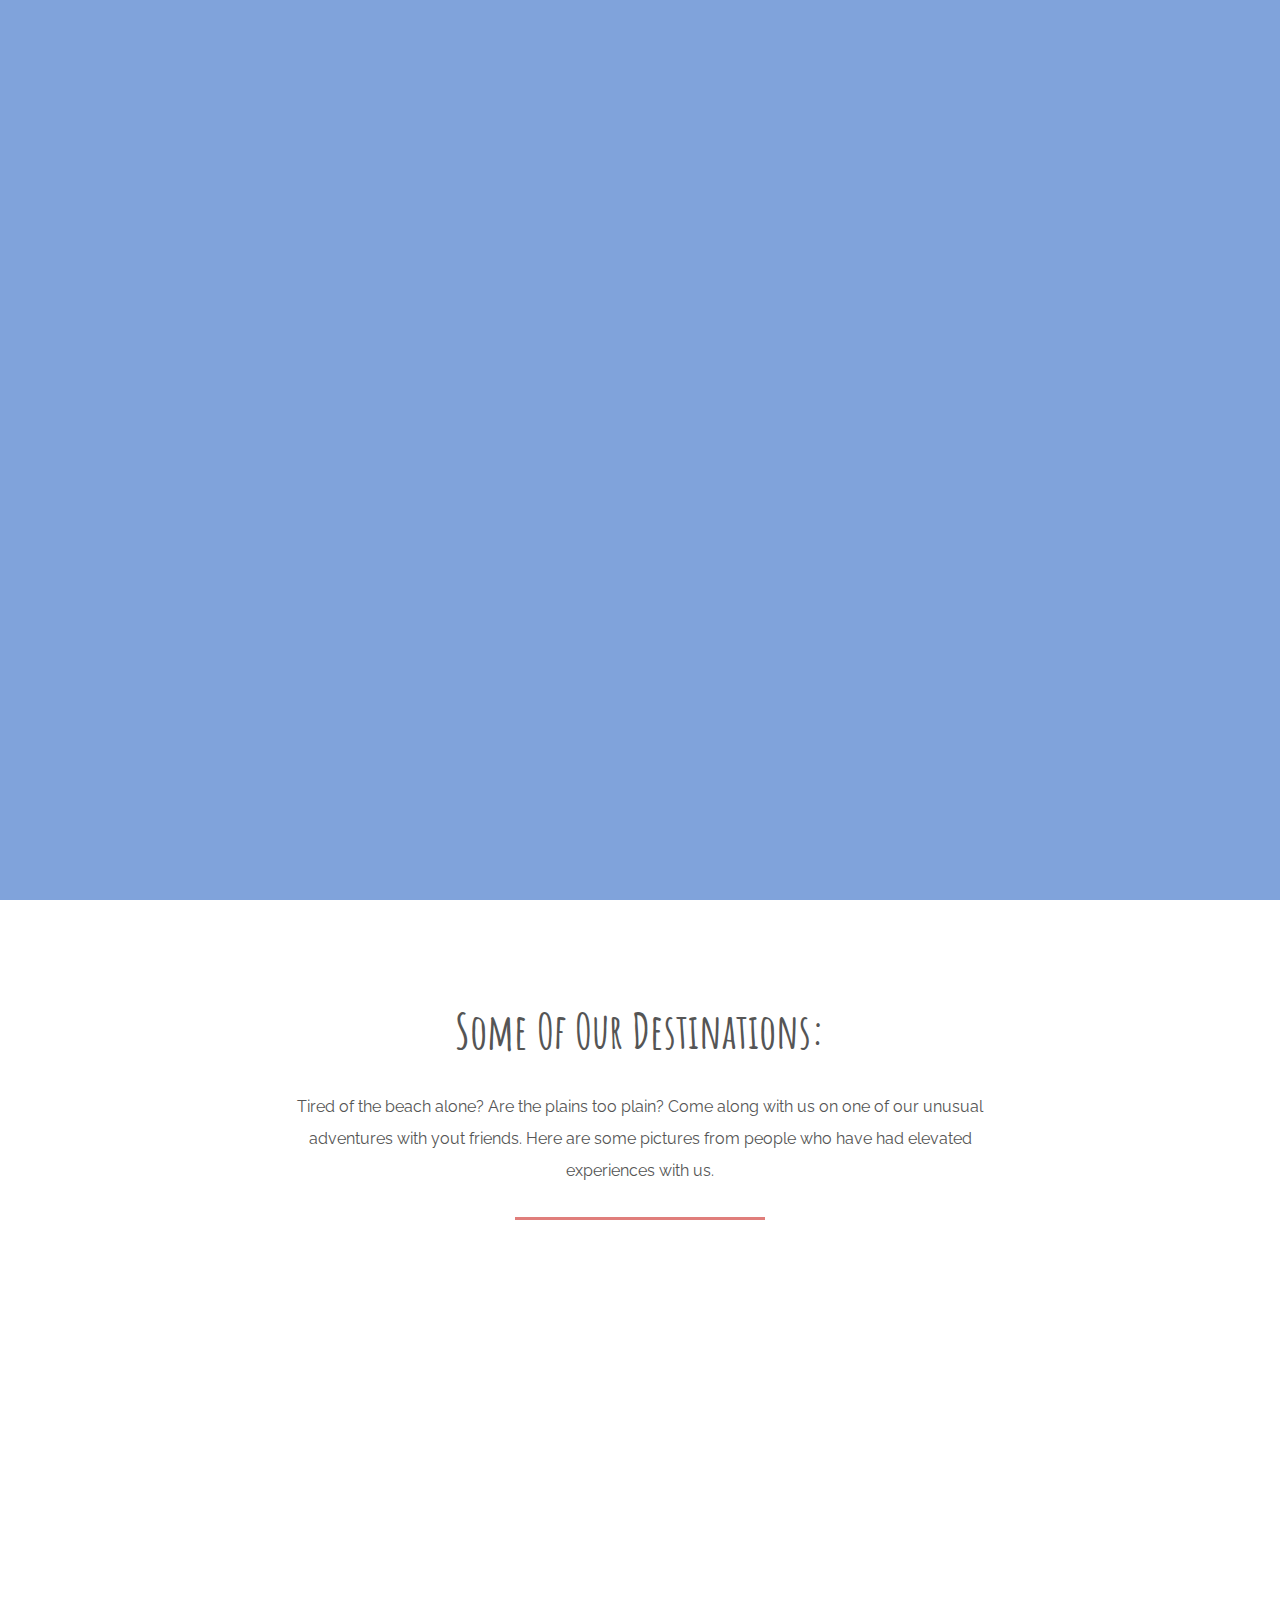
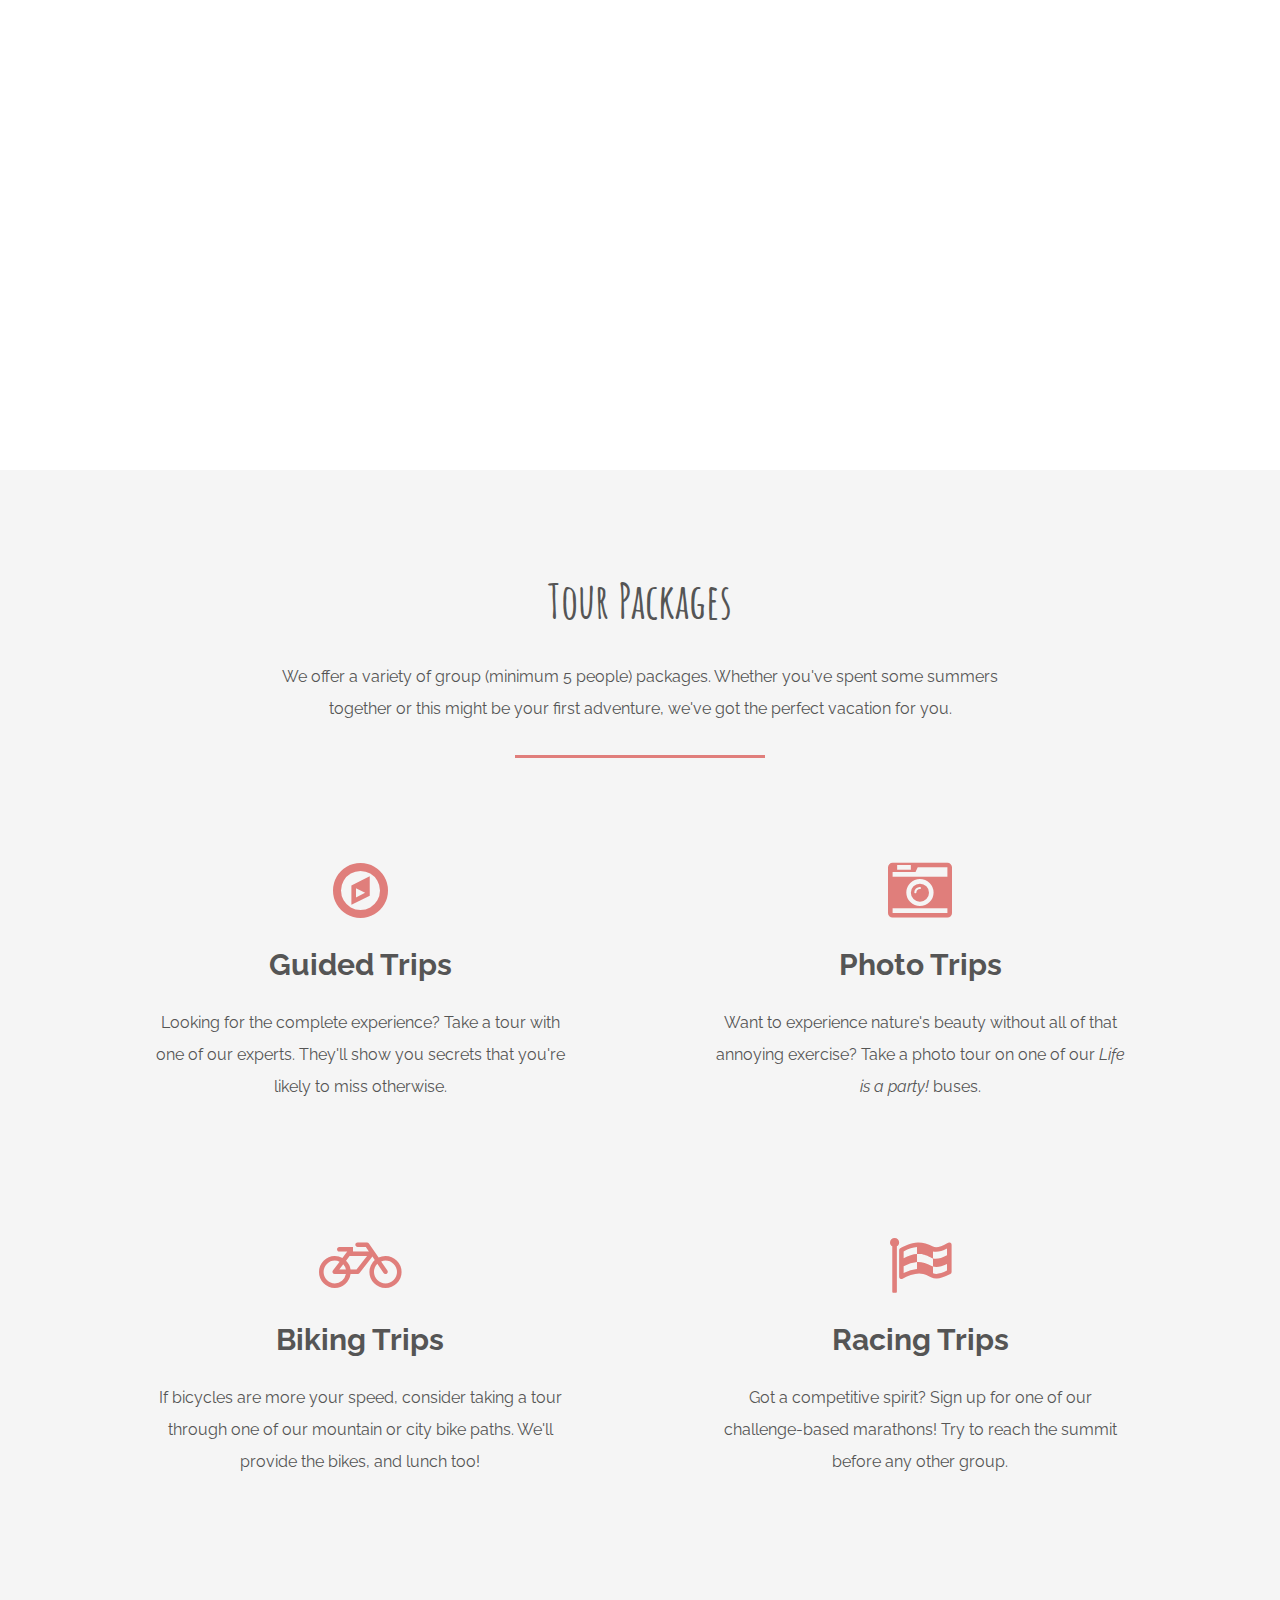
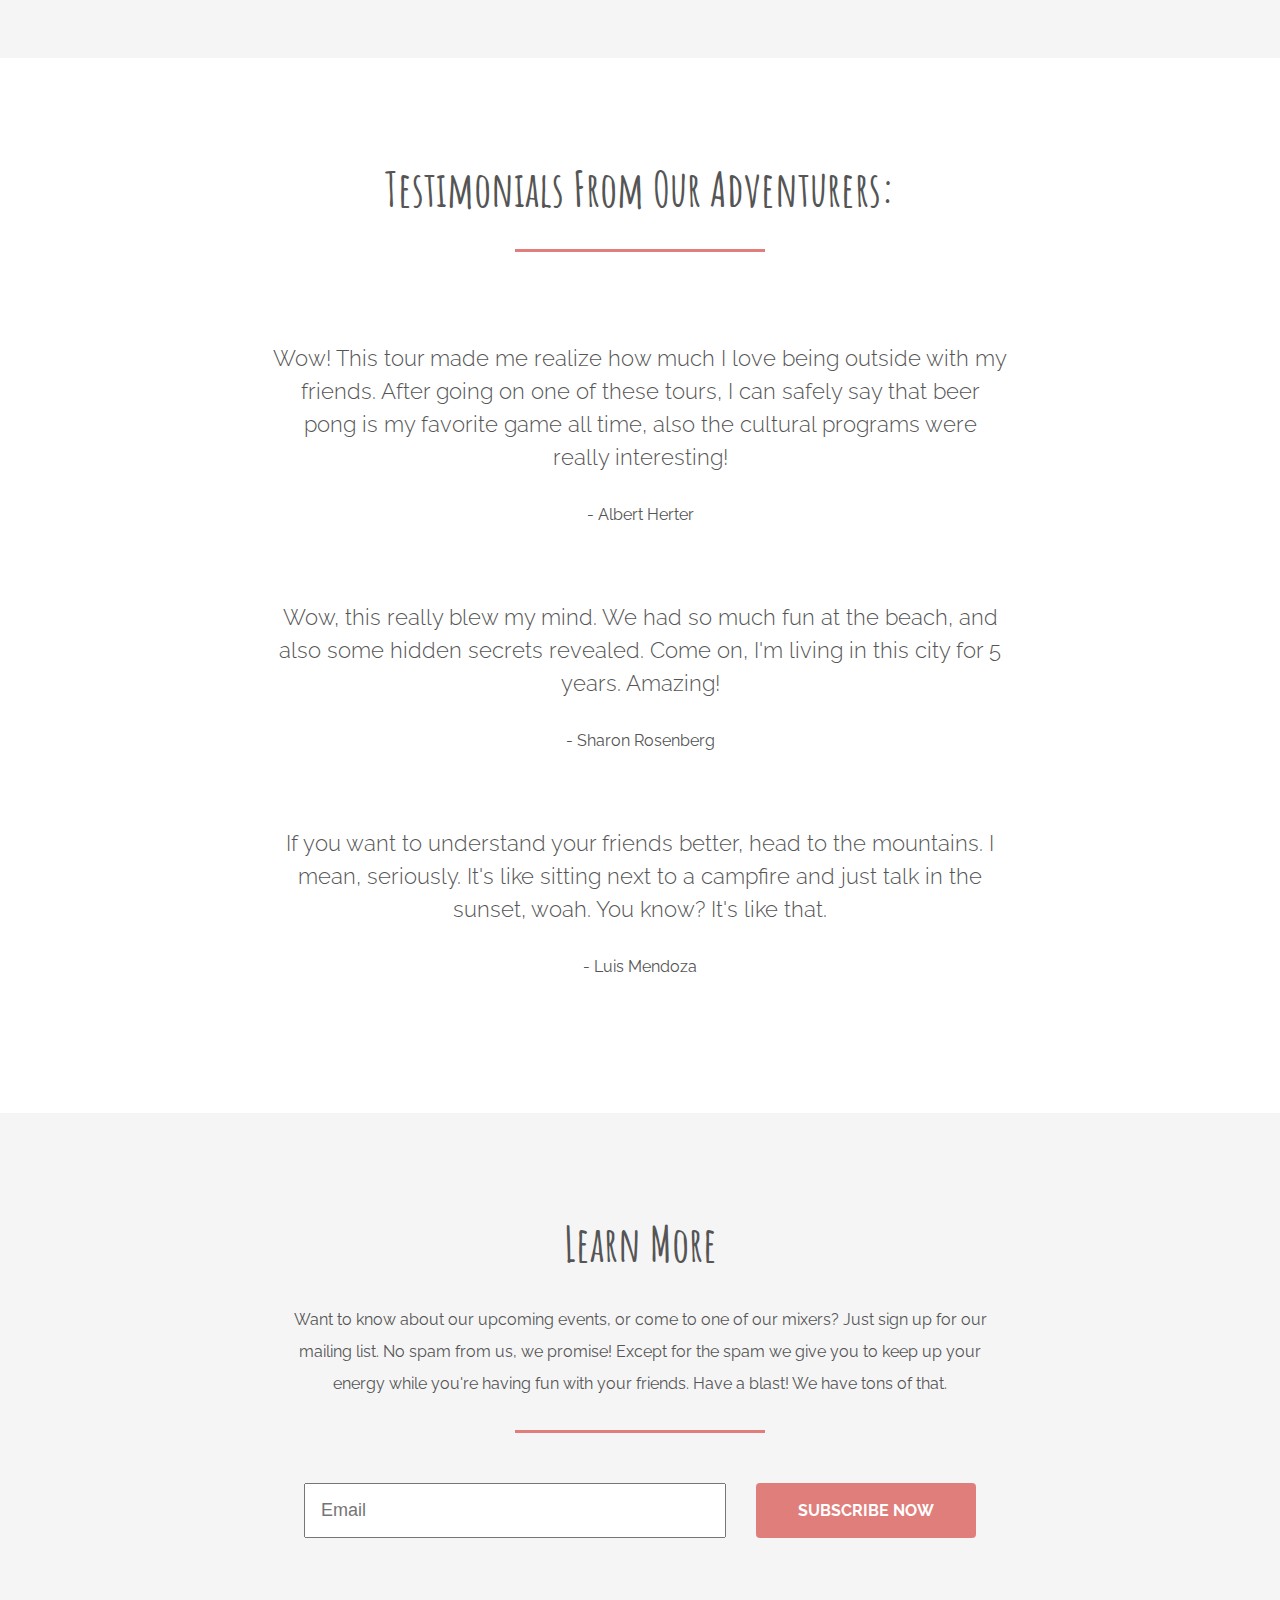
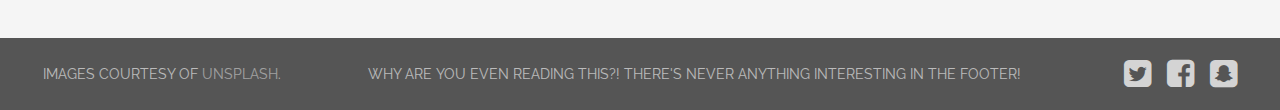
==== index.html @ 046e5c24 "Update and rename index.md to index.html" ====
<!DOCTYPE html>
<html>
<head>
  <meta charset="utf-8">
  <meta name="viewport" content="width=device-width, initial-scale=1">
  <title>Mountain Travel</title>
  <link href="https://fonts.googleapis.com/css?family=Amatic+SC|Raleway" rel="stylesheet">
  <link rel="stylesheet" href="https://maxcdn.bootstrapcdn.com/font-awesome/4.7.0/css/font-awesome.min.css">
  <link rel="stylesheet" href="assets/styles.css">
</head>
<body>
  <!-- Forked from a template on Tutorialzine: https://tutorialzine.com/2016/06/freebie-landing-page-template-with-flexbox -->
  <header>
    <h2><a href="#">Life is a party!</a></h2>
    <nav>
      <li><a href="#">Tours</a></li>
      <li><a href="#">About</a></li>
      <li><a href="#">Contact</a></li>
    </nav>
  </header>

  <section class="hero">
    <div class="background-image"></div>
    <div class="hero-content-area">
      <h1>Life is a party!</h1>
      <h3>Unmissable Adventure Tours With Your Friends</h3>
      <a href="#" class="btn">Contact Us Now</a>
    </div>
  </section>

  <section class="destinations">
    <h3 class="title">Some of our destinations:</h3>
    <p>Tired of the beach alone? Are the plains too plain? Come along with us on one of our unusual adventures with yout friends. Here are some pictures from people who have had elevated experiences with us.</p>
    <hr>

    <ul class="grid">
      <li class="small image-1"></li>
      <li class="large image-2"></li>
      <li class="large image-3"></li>
      <li class="small image-4"></li>
    </ul>
  </section>

  <section class="packages">
    <h3 class="title">Tour Packages</h3>
    <p>We offer a variety of group (minimum 5 people) packages. Whether you've spent some summers together or this might be your first adventure, we've got the perfect vacation for you.</p>
    <hr>

    <ul class="grid">
      <li>
        <i class="fa fa-compass fa-4x"></i>
        <h4>Guided Trips</h4>
        <p>Looking for the complete experience? Take a tour with one of our experts. They'll show you secrets that you're likely to miss otherwise.</p>
      </li>
      <li>
        <i class="fa fa-camera-retro fa-4x"></i>
        <h4>Photo Trips</h4>
        <p>Want to experience nature's beauty without all of that annoying exercise? Take a photo tour on one of our <em>Life is a party!</em> buses.</p>
      </li>
      <li>
        <i class="fa fa-bicycle fa-4x"></i>
        <h4>Biking Trips</h4>
        <p>If bicycles are more your speed, consider taking a tour through one of our mountain or city bike paths. We'll provide the bikes, and lunch too!</p>
      </li>
      <li>
        <i class="fa fa-flag-checkered fa-4x"></i>
        <h4>Racing Trips</h4>
        <p>Got a competitive spirit? Sign up for one of our challenge-based marathons! Try to reach the summit before any other group.</p>
      </li>
    </ul>
  </section>

  <section class="testimonials">
    <h3 class="title">Testimonials from our adventurers:</h3>
    <hr>
    <p class="quote">Wow! This tour made me realize how much I love being outside with my friends. After going on one of these tours, I can safely say that beer pong is my favorite game all time, also the cultural programs were really interesting!</p>
    <p class="author">- Albert Herter</p>
    <p class="quote">Wow, this really blew my mind. We had so much fun at the beach, and also some hidden secrets revealed. Come on, I'm living in this city for 5 years. Amazing!</p>
    <p class="author">- Sharon Rosenberg</p>
    <p class="quote">If you want to understand your friends better, head to the mountains. I mean, seriously. It's like sitting next to a campfire and just talk in the sunset, woah. You know? It's like that.</p>
    <p class="author">- Luis Mendoza</p>
  </section>

  <section class="contact">
    <h3 class="title">Learn more</h3>
    <p>Want to know about our upcoming events, or come to one of our mixers? Just sign up for our mailing list. No spam from us, we promise! Except for the spam we give you to keep up your energy while you're having fun with your friends. Have a blast! We have tons of that.</p>
    <hr>
    <form>
      <input type="email" placeholder="Email">
      <a href="#" class="btn">Subscribe now</a>
    </form>
  </section>

  <footer>
    <p>Images courtesy of <a href="http://unsplash.com/">unsplash</a>.</p>
    <p>Why are you even reading this?! There's never anything interesting in the footer!</p>
    <ul>
      <li><a href="#"><i class="fa fa-twitter-square fa-2x"></i></a></li>
      <li><a href="#"><i class="fa fa-facebook-square fa-2x"></i></a></li>
      <li><a href="#"><i class="fa fa-snapchat-square fa-2x"></i></a></li>
    </ul>
  </footer>

</body>
</html>
---- assets/styles.css ----
/*General Styles*/

* {
	margin: 0;
	padding: 0;
	box-sizing: border-box;
}

html {
	font-size: 16px;
	font-family: "Raleway", sans-serif;
	color: #555;
}

ul,
nav {
	list-style: none;
}

a {
	text-decoration: none;
	opacity: 0.75;
	color: #fff;
}

a:hover {
	opacity: 1;
}

a.btn {
	border-radius: 4px;
	text-transform: uppercase;
	font-weight: bold;
	text-align: center;
	background-color: #e07e7b;
	opacity: 1;
	transition: all 400ms;
}

a.btn:hover {
	background-color: #ce5856;
}

section {
	display: flex;
	flex-direction: column;
	align-items: center;
	padding: 100px 80px;
}

section:not(.hero):nth-child(even) {
	background-color: #f5f5f5;
}

.grid {
	width: 100%;
	display: flex;
	flex-wrap: wrap;
	justify-content: center;
}

hr {
	width: 250px;
	height: 3px;
	background-color: #e07e7b;
	border: 0;
	margin-bottom: 50px;
}

.image-1 {
	background-image: url("https://images.unsplash.com/photo-1505852903341-fc8d3db10436?ixlib=rb-0.3.5&q=80&fm=jpg&crop=entropy&cs=tinysrgb&w=1600&h=900&fit=crop&s=e2f72e62d5f4f04256dd9305d5f51f3c");
}

.image-2 {
	background-image: url("https://images.unsplash.com/photo-1475483768296-6163e08872a1?ixlib=rb-0.3.5&q=80&fm=jpg&crop=entropy&cs=tinysrgb&w=1600&h=900&fit=crop&s=20b3b1c3caef8c619ac3c75c07a7eafb");
}

.image-3 {
	background-image: url("https://images.unsplash.com/photo-1490576198307-6ff97609a0cc?ixlib=rb-0.3.5&q=80&fm=jpg&crop=entropy&cs=tinysrgb&w=1600&h=900&fit=crop&s=a0dbd168637edc2cfdac3715ab23d519");
}

.image-4 {
	background-image: url("https://images.unsplash.com/photo-1505483531331-fc3cf89fd382?ixlib=rb-0.3.5&q=80&fm=jpg&crop=entropy&cs=tinysrgb&w=1600&h=900&fit=crop&s=4f305bbc0243f81f1bf6053a62d76297");
}

section h3.title {
	text-transform: capitalize;
	font: bold 48px "Amatic SC", sans-serif;
	margin-bottom: 30px;
	text-align: center;
}

section p {
	max-width: 775px;
	line-height: 2;
	padding: 0 20px;
	margin-bottom: 30px;
	text-align: center;
}

@media (max-width: 800px) {
	section {
		padding: 50px 20px;
	}
}

/*Header Styles*/

header {
	position: absolute;
	width: 100%;
	display: flex;
	justify-content: space-between;
	align-items: center;
	padding: 35px 100px 0;
	animation: 1s fadein 0.5s forwards;
	opacity: 0;
	color: #fff;
	z-index: 2;
}

@keyframes fadein {
	100% {
		opacity: 1;
	}
}

header h2 {
	font-family: "Amatic SC", sans-serif;
}

header nav {
	display: flex;
	margin-right: -15px;
}

header nav li {
	margin: 0 15px;
}

@media (max-width: 800px) {
	header {
		padding: 20px 50px;
		flex-direction: column;
	}

	header h2 {
		margin-bottom: 15px;
	}
}

/*Hero Styles*/

.hero {
	position: relative;
	justify-content: center;
	text-align: center;
	min-height: 100vh;
	color: #fff;
}

.hero .background-image {
	position: absolute;
	top: 0;
	left: 0;
	width: 100%;
	height: 100%;
	background-image: url("https://images.unsplash.com/photo-1505535162959-9bbcb4ab22d6?ixlib=rb-0.3.5&q=80&fm=jpg&crop=entropy&cs=tinysrgb&w=1600&h=900&fit=crop&s=2feeaf89ad55829f92c4bbc6ca8e83ce");
	background-size: cover;
	z-index: -1;
	background-color: #80a3db;
}

.hero h1 {
	font: 72px "Amatic SC", sans-serif;
	text-shadow: 2px 2px rgba(0, 0, 0, 0.3);
	margin-bottom: 15px;
}

.hero h3 {
	font: 28px "Raleway", sans-serif;
	font-weight: 300;
	text-shadow: 2px 2px rgba(0, 0, 0, 0.3);
	margin-bottom: 40px;
}

.hero a.btn {
	padding: 20px 46px;
}

.hero-content-area {
	opacity: 0;
	margin-top: 100px;
	animation: 1s slidefade 1s forwards;
}

@keyframes slidefade {
	100% {
		opacity: 1;
		margin: 0;
	}
}

@media (max-width: 800px) {
	.hero {
		min-height: 600px;
	}

	.hero h1 {
		font-size: 48px;
	}

	.hero h3 {
		font-size: 24px;
	}

	.hero a.btn {
		padding: 15px 40px;
	}
}

/*Destinations Section*/

.destinations .grid li {
	height: 350px;
	padding: 20px;
	background-clip: content-box;
	background-size: cover;
	background-position: center;
}

.destinations .grid li.small {
	flex-basis: 30%;
}

.destinations .grid li.large {
	flex-basis: 70%;
}

@media (max-width: 1100px) {
	.destinations .grid li.small,
	.destinations .grid li.large {
		flex-basis: 50%;
	}
}

@media (max-width: 800px) {
	.destinations .grid li.small,
	.destinations .grid li.large {
		flex-basis: 100%;
	}
}

/*Packages Section*/

.packages .grid li {
	padding: 50px;
	flex-basis: 50%;
	text-align: center;
}

.packages .grid li i {
	color: #e07e7b;
}

.packages .grid li h4 {
	font-size: 30px;
	margin: 25px 0;
}

@media (max-width: 800px) {
	.packages .grid li {
		flex-basis: 100%;
		padding: 20px;
	}
}

/*Testimonials Section*/

.testimonials .quote {
	font-size: 22px;
	font-weight: 300;
	line-height: 1.5;
	margin: 40px 0 25px;
}

@media (max-width: 800px) {
	.testimonials .quote {
		font-size: 18px;
		margin: 15px 0;
	}

	.testimonials .author {
		font-size: 14px;
	}
}

/*Contact Section*/

.contact form {
	display: flex;
	align-items: center;
	justify-content: center;
	flex-wrap: wrap;
	width: 60%;
}

.contact form .btn {
	padding: 18px 42px;
}

.contact form input {
	padding: 15px;
	margin-right: 30px;
	font-size: 18px;
	color: #555;
	flex: 1;
}

@media (max-width: 1000px) {
	.contact form input {
		flex-basis: 100%;
		margin: 0 0 20px 0;
	}
}

/*Footer Section*/

footer {
	display: flex;
	align-items: center;
	justify-content: space-around;
	background-color: #555;
	color: #fff;
	padding: 20px 0;
}

footer ul {
	display: flex;
}

footer ul li {
	margin-left: 16px;
}

footer p {
	text-transform: uppercase;
	font-size: 14px;
	opacity: 0.6;
	align-self: center;
}

@media (max-width: 1100px) {
	footer {
		flex-direction: column;
	}

	footer p {
		text-align: center;
		margin-bottom: 20px;
	}

	footer ul li {
		margin: 0 8px;
	}
}
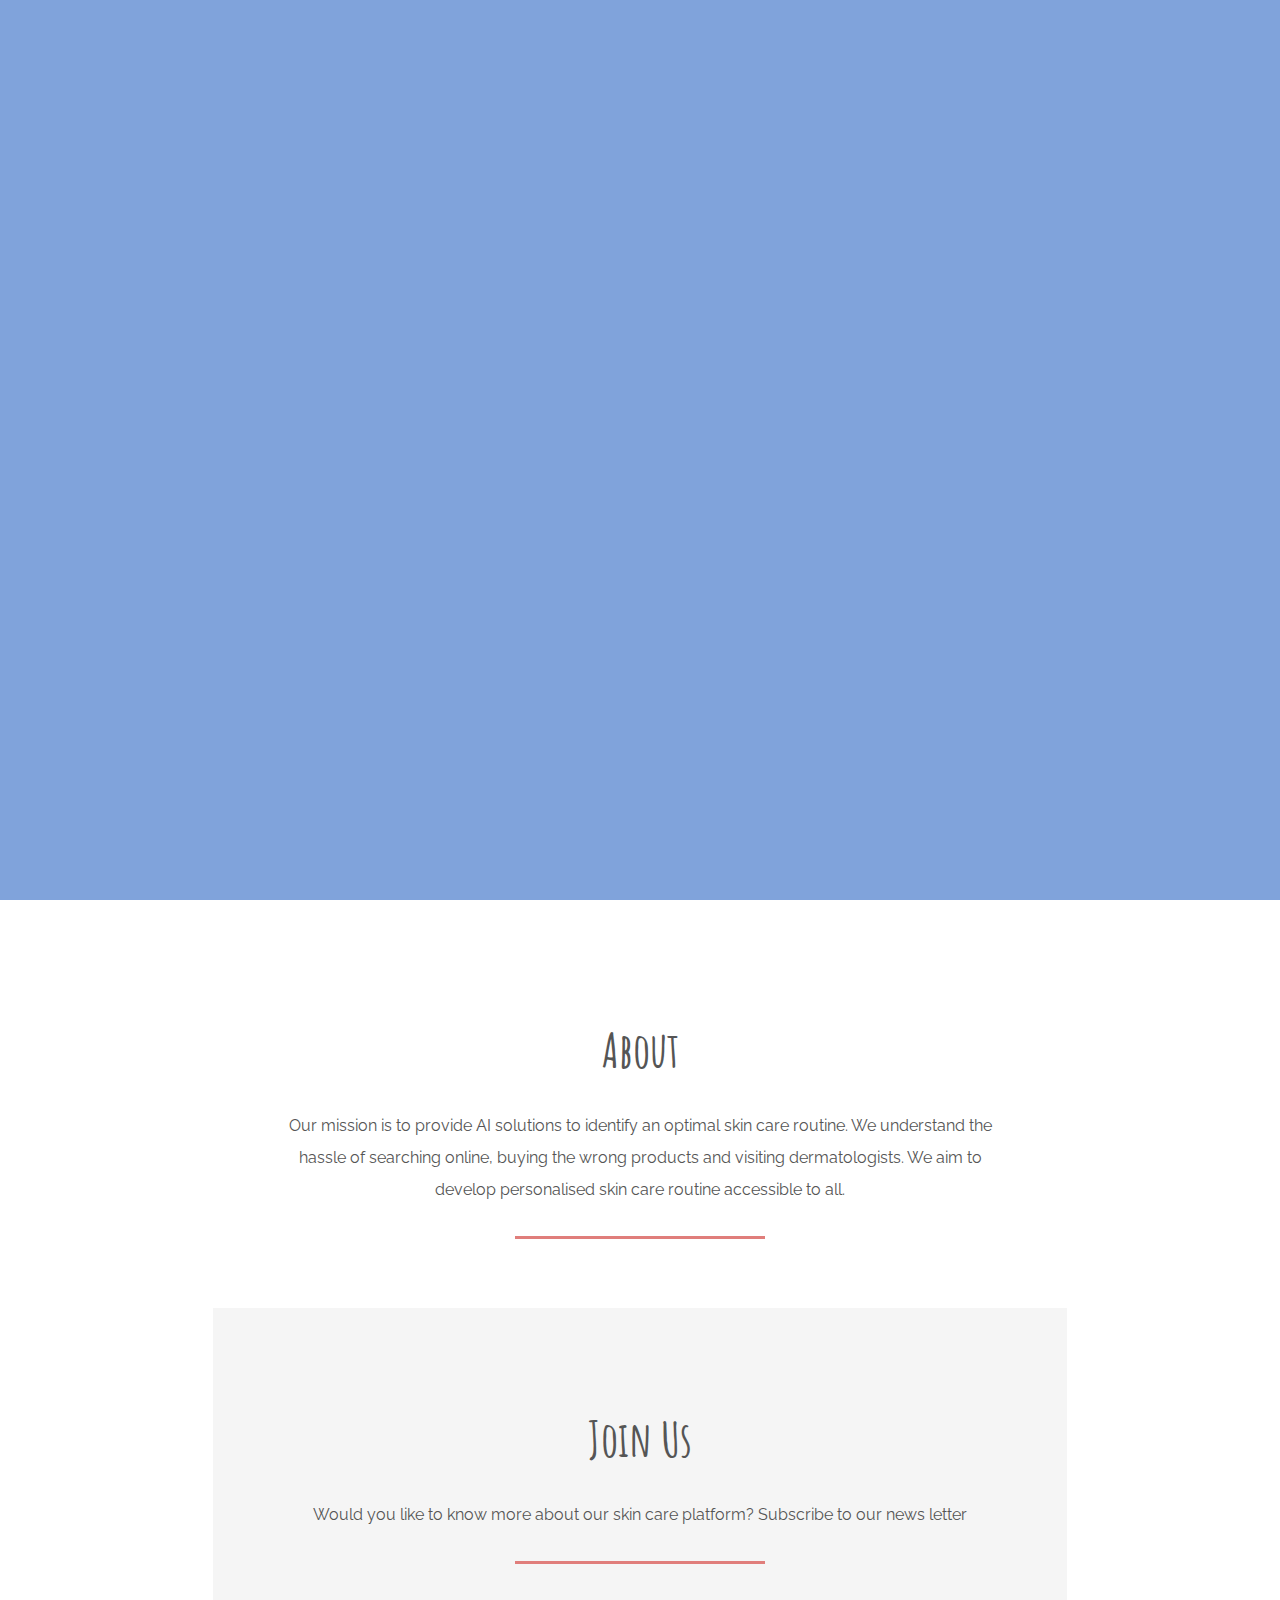
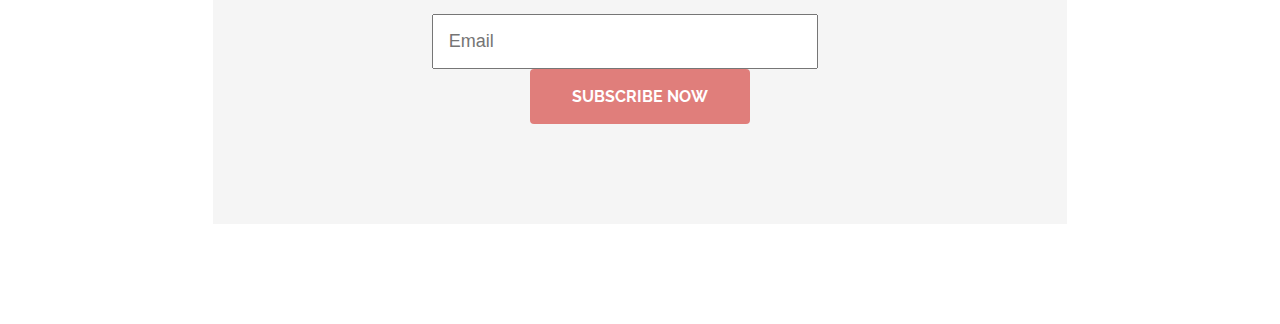
==== commit 1557f782: "Update index.html" ====
--- a/index.html
+++ b/index.html
@@ -11,29 +11,31 @@
 <body>
   <!-- Forked from a template on Tutorialzine: https://tutorialzine.com/2016/06/freebie-landing-page-template-with-flexbox -->
   <header>
-    <h2><a href="#">Life is a party!</a></h2>
+    <h2><a href="#">SkinscareAI</a></h2>
     <nav>
-      <li><a href="#">Tours</a></li>
-      <li><a href="#">About</a></li>
-      <li><a href="#">Contact</a></li>
+      <!-- <li><a href="#">Tours</a></li> -->
+      <li><a href="#about">About</a></li>
+      <li><a href="#contact">Join Us</a></li>
     </nav>
   </header>
 
   <section class="hero">
     <div class="background-image"></div>
     <div class="hero-content-area">
-      <h1>Life is a party!</h1>
-      <h3>Unmissable Adventure Tours With Your Friends</h3>
-      <a href="#" class="btn">Contact Us Now</a>
+      <h1>Your skin care platform</h1>
+      <!-- <h3>Unmissable Adventure Tours With Your Friends</h3> -->
+      <a href="http://www.mitrahealth.co.uk/survey" class="btn">Take Skin Quiz</a>
     </div>
   </section>
 
-  <section class="destinations">
-    <h3 class="title">Some of our destinations:</h3>
-    <p>Tired of the beach alone? Are the plains too plain? Come along with us on one of our unusual adventures with yout friends. Here are some pictures from people who have had elevated experiences with us.</p>
+  <section name="about" class="destinations">
+    <a name ="about">  About Us </a>
+    <h3 class="title"> About </h3>
+    <p>Our mission is to provide AI solutions to identify an optimal skin care routine. We understand the hassle of searching online, buying the wrong products and visiting dermatologists. We aim to develop personalised skin care routine accessible to all.
+</p>
     <hr>
 
-    <ul class="grid">
+   <!--  <ul class="grid">
       <li class="small image-1"></li>
       <li class="large image-2"></li>
       <li class="large image-3"></li>
@@ -79,11 +81,12 @@
     <p class="author">- Sharon Rosenberg</p>
     <p class="quote">If you want to understand your friends better, head to the mountains. I mean, seriously. It's like sitting next to a campfire and just talk in the sunset, woah. You know? It's like that.</p>
     <p class="author">- Luis Mendoza</p>
-  </section>
+  </section> -->
+      <a name ="contact">  About Us </a>
 
   <section class="contact">
-    <h3 class="title">Learn more</h3>
-    <p>Want to know about our upcoming events, or come to one of our mixers? Just sign up for our mailing list. No spam from us, we promise! Except for the spam we give you to keep up your energy while you're having fun with your friends. Have a blast! We have tons of that.</p>
+    <h3 class="title">Join Us</h3>
+    <p>Would you like to know more about our skin care platform? Subscribe to our news letter</p>
     <hr>
     <form>
       <input type="email" placeholder="Email">
@@ -91,7 +94,7 @@
     </form>
   </section>
 
-  <footer>
+  <!-- <footer>
     <p>Images courtesy of <a href="http://unsplash.com/">unsplash</a>.</p>
     <p>Why are you even reading this?! There's never anything interesting in the footer!</p>
     <ul>
@@ -99,7 +102,7 @@
       <li><a href="#"><i class="fa fa-facebook-square fa-2x"></i></a></li>
       <li><a href="#"><i class="fa fa-snapchat-square fa-2x"></i></a></li>
     </ul>
-  </footer>
+  </footer> -->
 
 </body>
 </html>
--- a/assets/styles.css
+++ b/assets/styles.css
@@ -165,7 +165,7 @@
 	left: 0;
 	width: 100%;
 	height: 100%;
-	background-image: url("https://images.unsplash.com/photo-1505535162959-9bbcb4ab22d6?ixlib=rb-0.3.5&q=80&fm=jpg&crop=entropy&cs=tinysrgb&w=1600&h=900&fit=crop&s=2feeaf89ad55829f92c4bbc6ca8e83ce");
+	background-image: url("http://www.mitrahealth.co.uk/super_skin.png");
 	background-size: cover;
 	z-index: -1;
 	background-color: #80a3db;
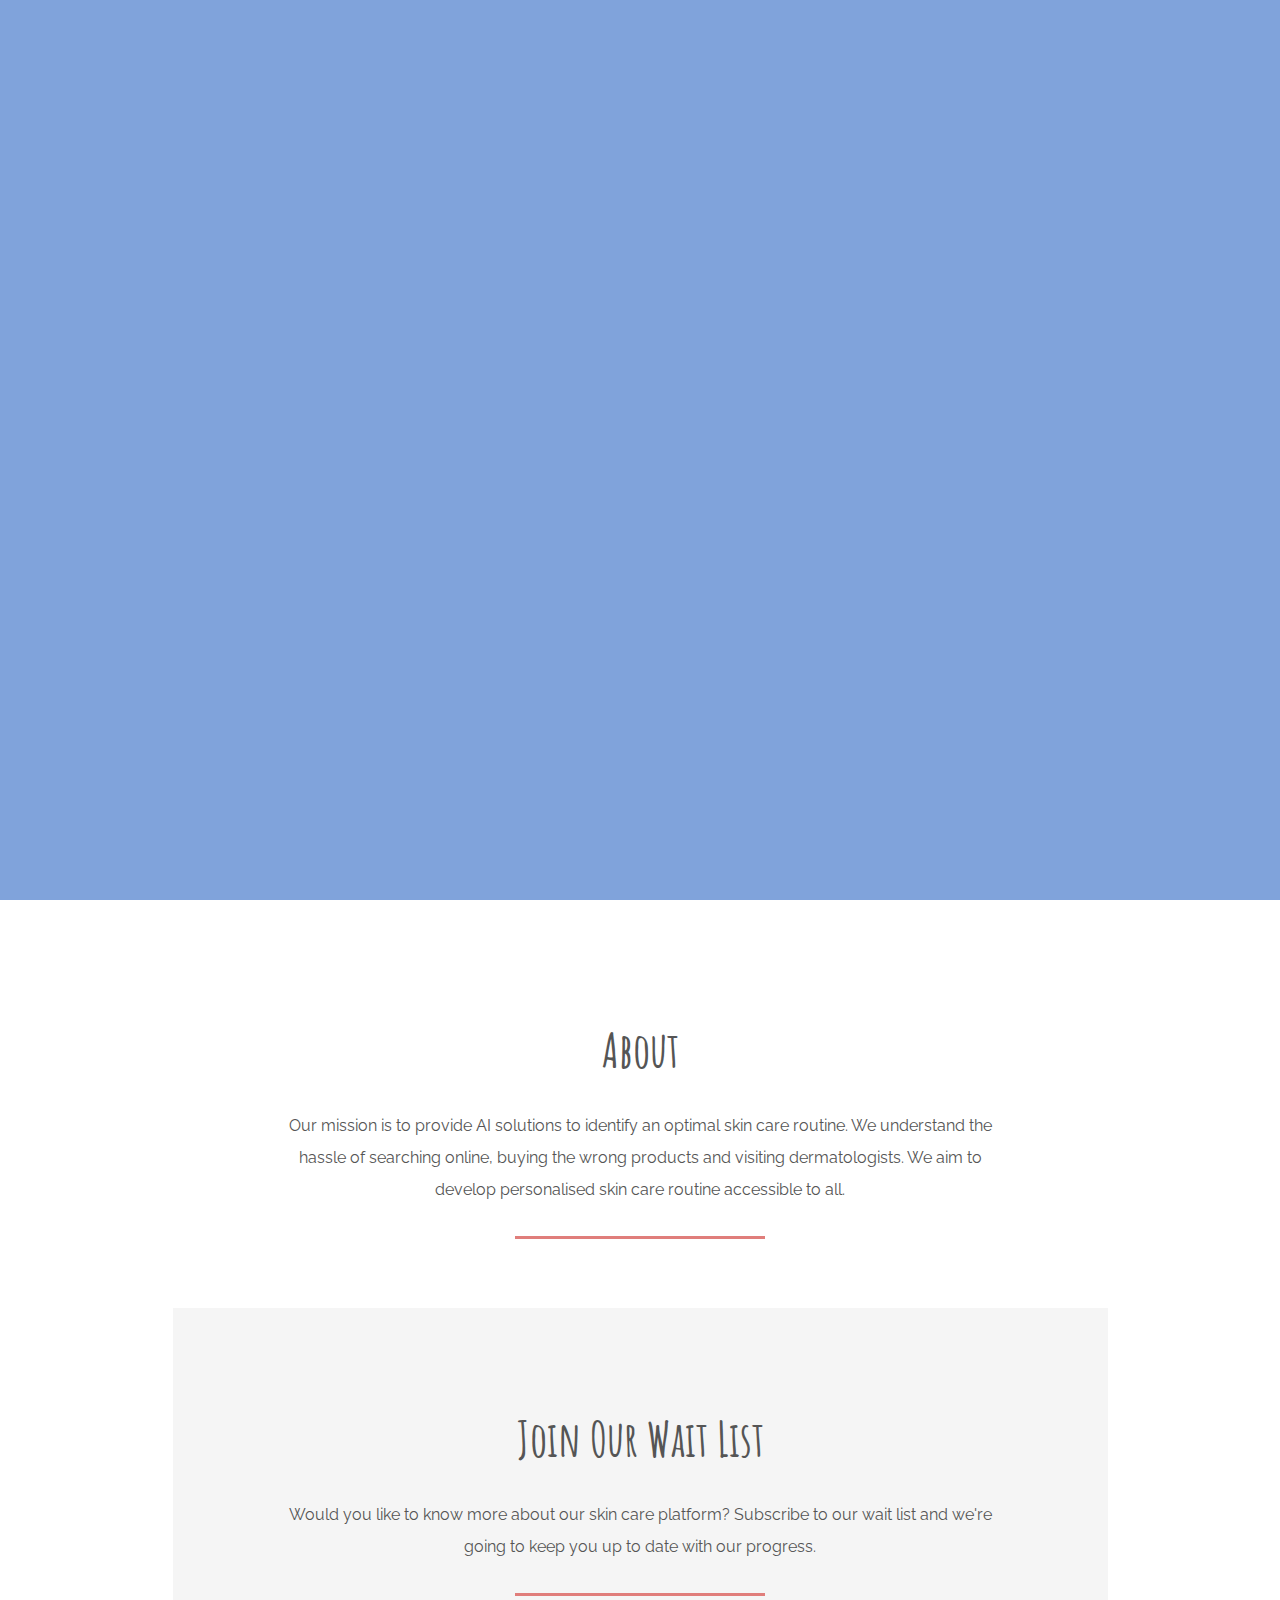
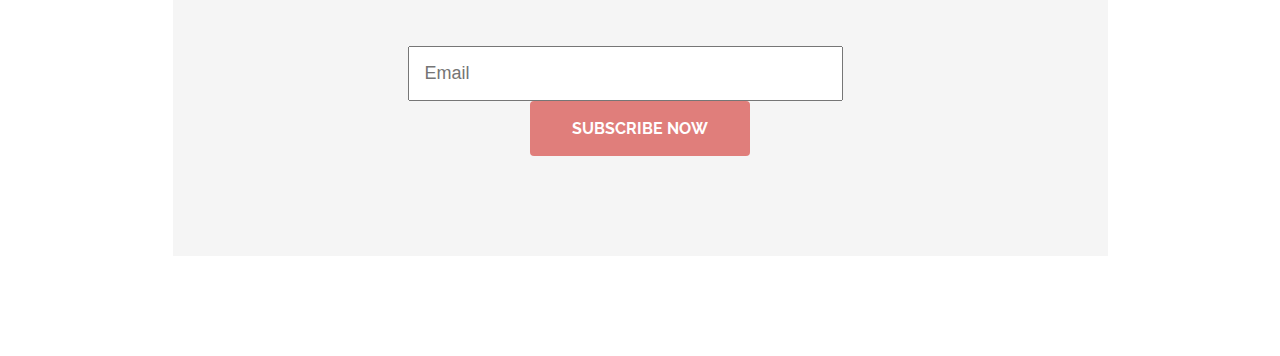
==== commit 10882d7f: "sada" ====
--- a/index.html
+++ b/index.html
@@ -15,7 +15,7 @@
     <nav>
       <!-- <li><a href="#">Tours</a></li> -->
       <li><a href="#about">About</a></li>
-      <li><a href="#contact">Join Us</a></li>
+      <li><a href="#contact">Join Wait List</a></li>
     </nav>
   </header>
 
@@ -85,8 +85,8 @@
       <a name ="contact">  About Us </a>
 
   <section class="contact">
-    <h3 class="title">Join Us</h3>
-    <p>Would you like to know more about our skin care platform? Subscribe to our news letter</p>
+    <h3 class="title">Join Our Wait List</h3>
+    <p>Would you like to know more about our skin care platform? Subscribe to our wait list and we're going to keep you up to date with our progress.</p>
     <hr>
     <form>
       <input type="email" placeholder="Email">
--- a/assets/styles.css
+++ b/assets/styles.css
@@ -165,7 +165,7 @@
 	left: 0;
 	width: 100%;
 	height: 100%;
-	background-image: url("http://www.mitrahealth.co.uk/super_skin.png");
+	background-image: url("http://www.mitrahealth.co.uk/superskin.png");
 	background-size: cover;
 	z-index: -1;
 	background-color: #80a3db;
